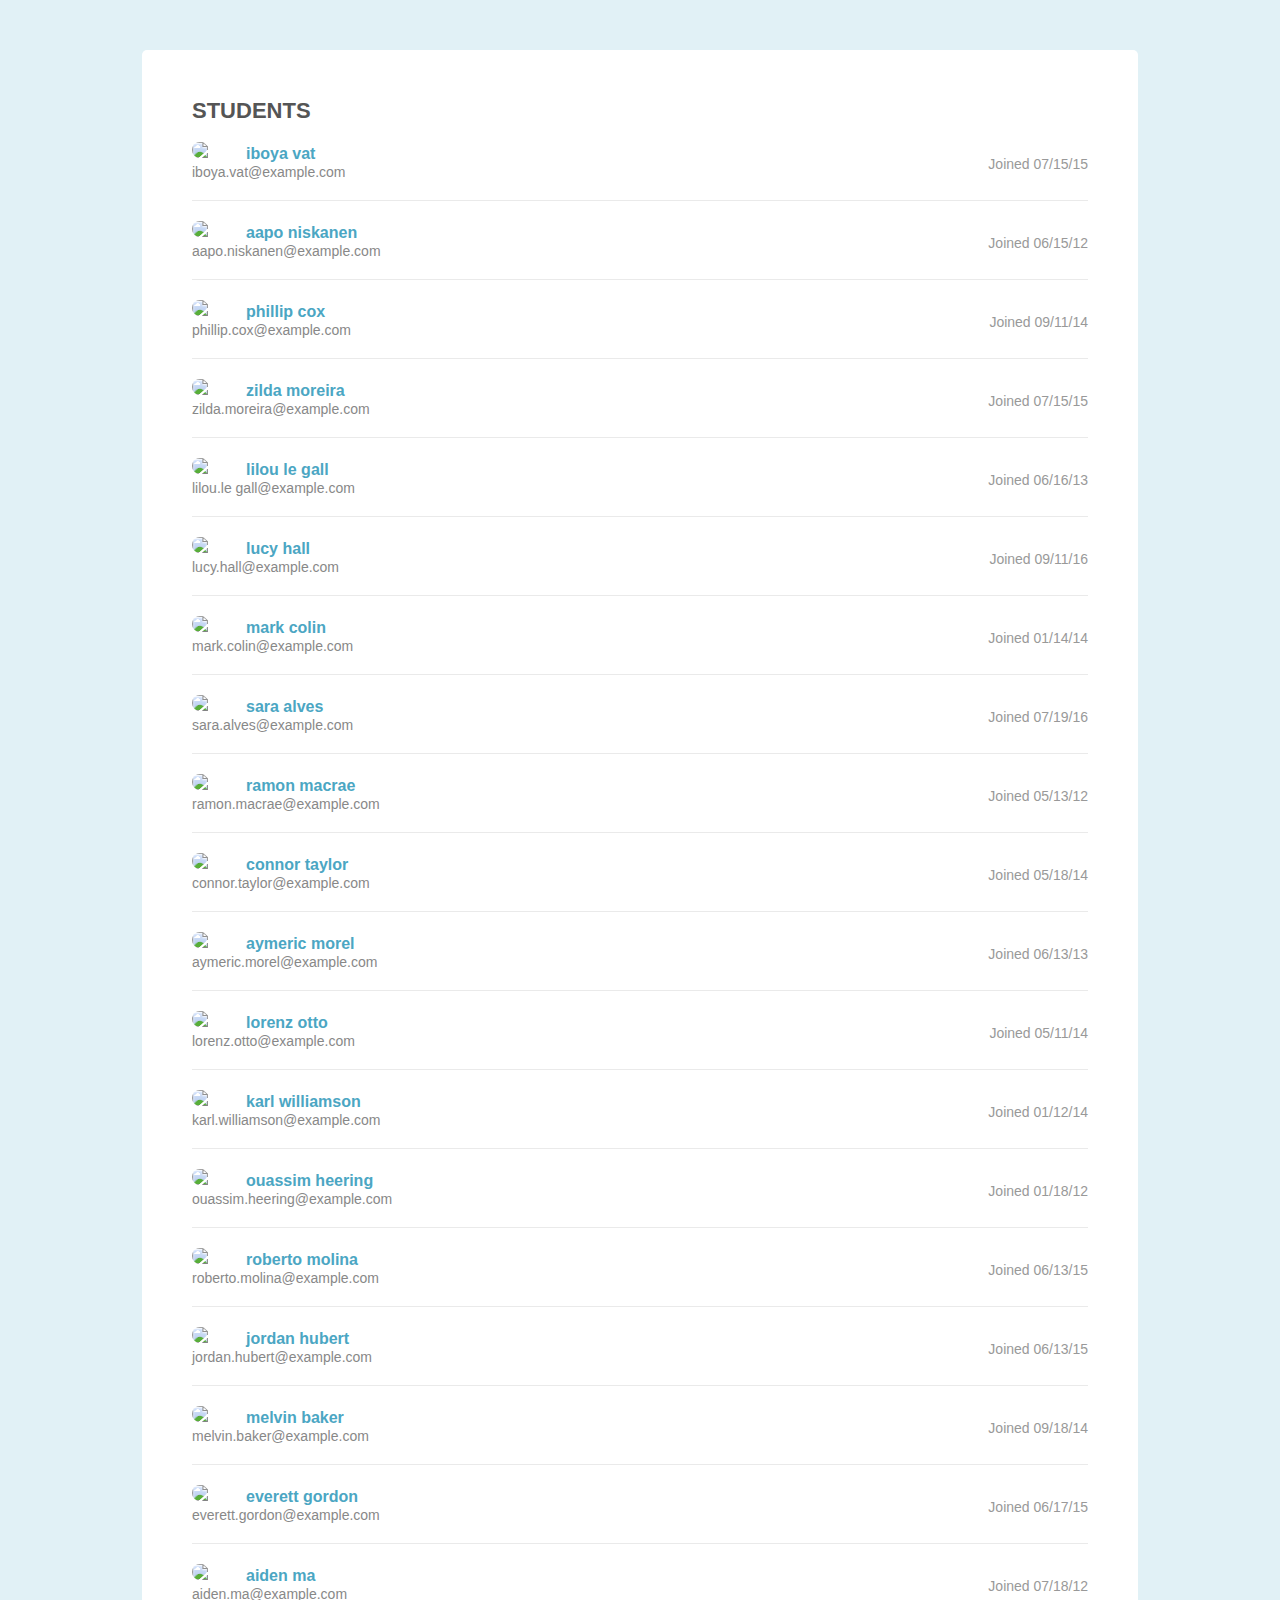
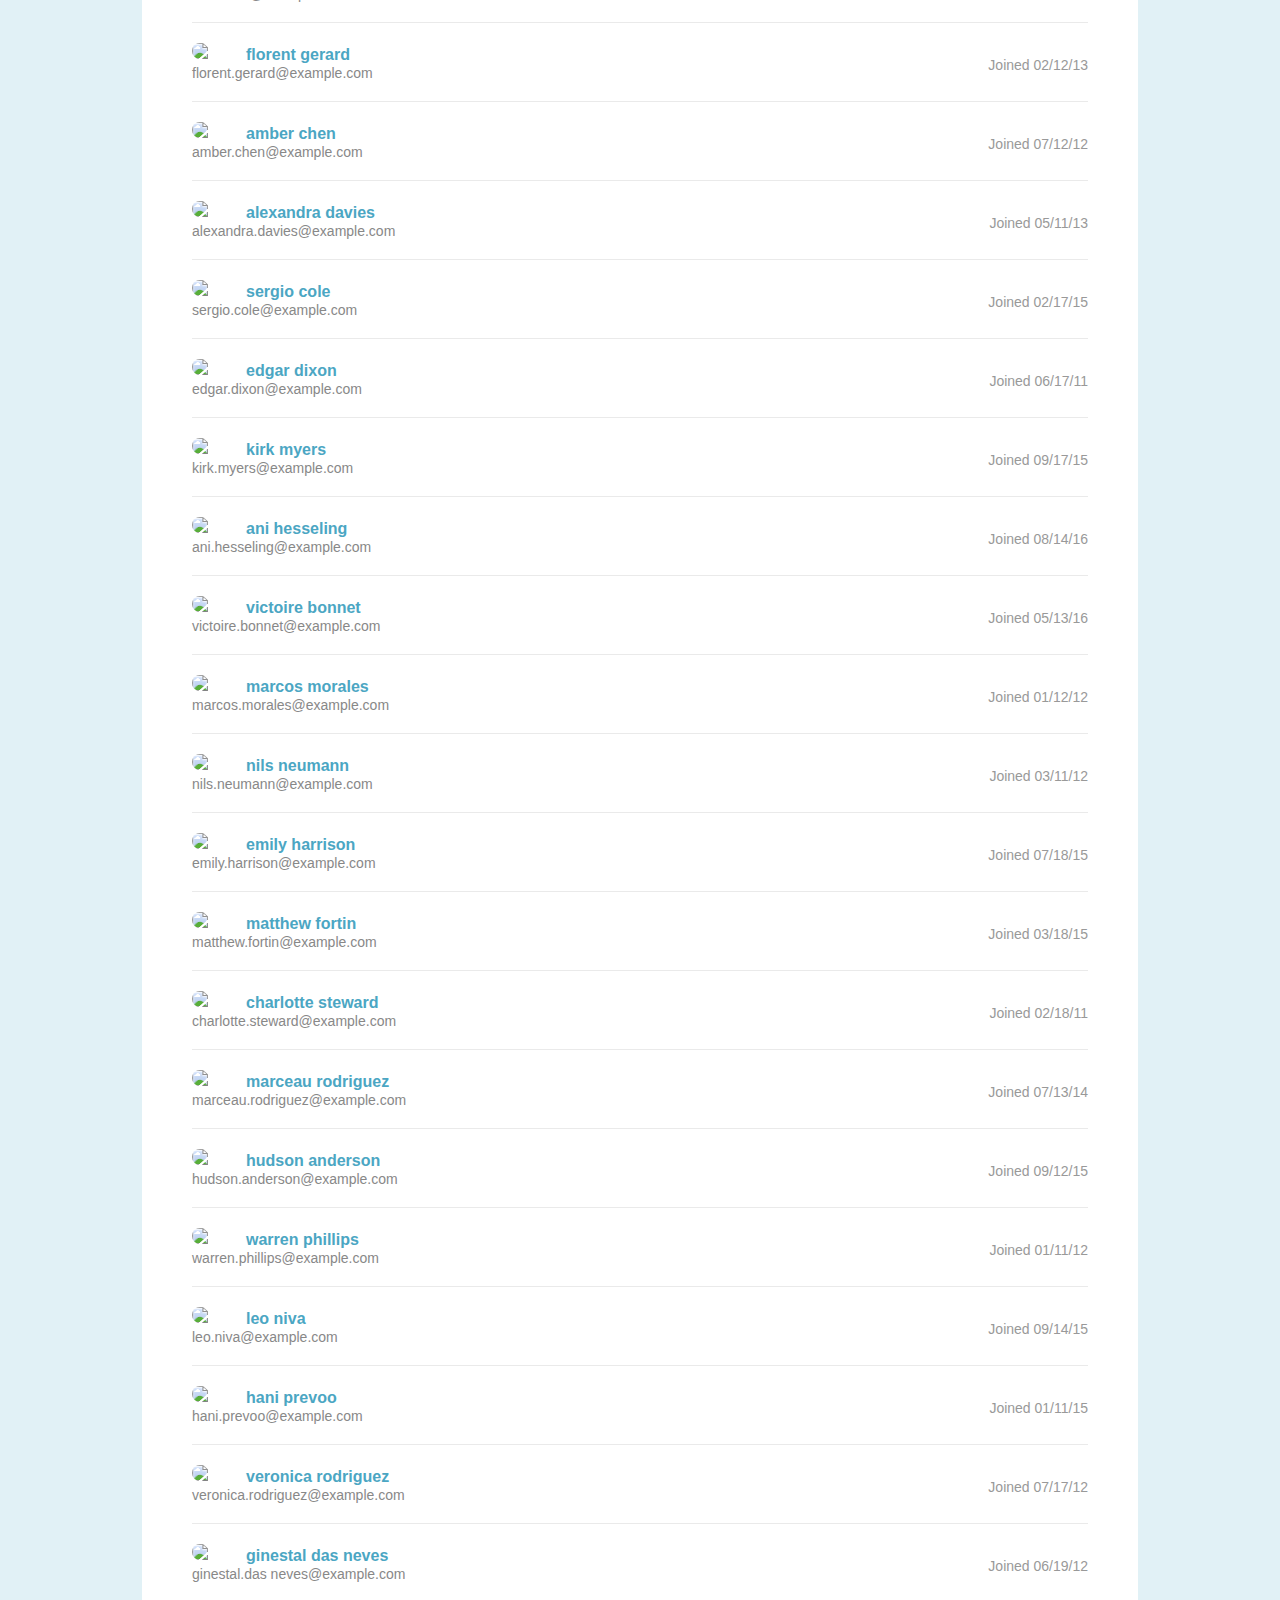
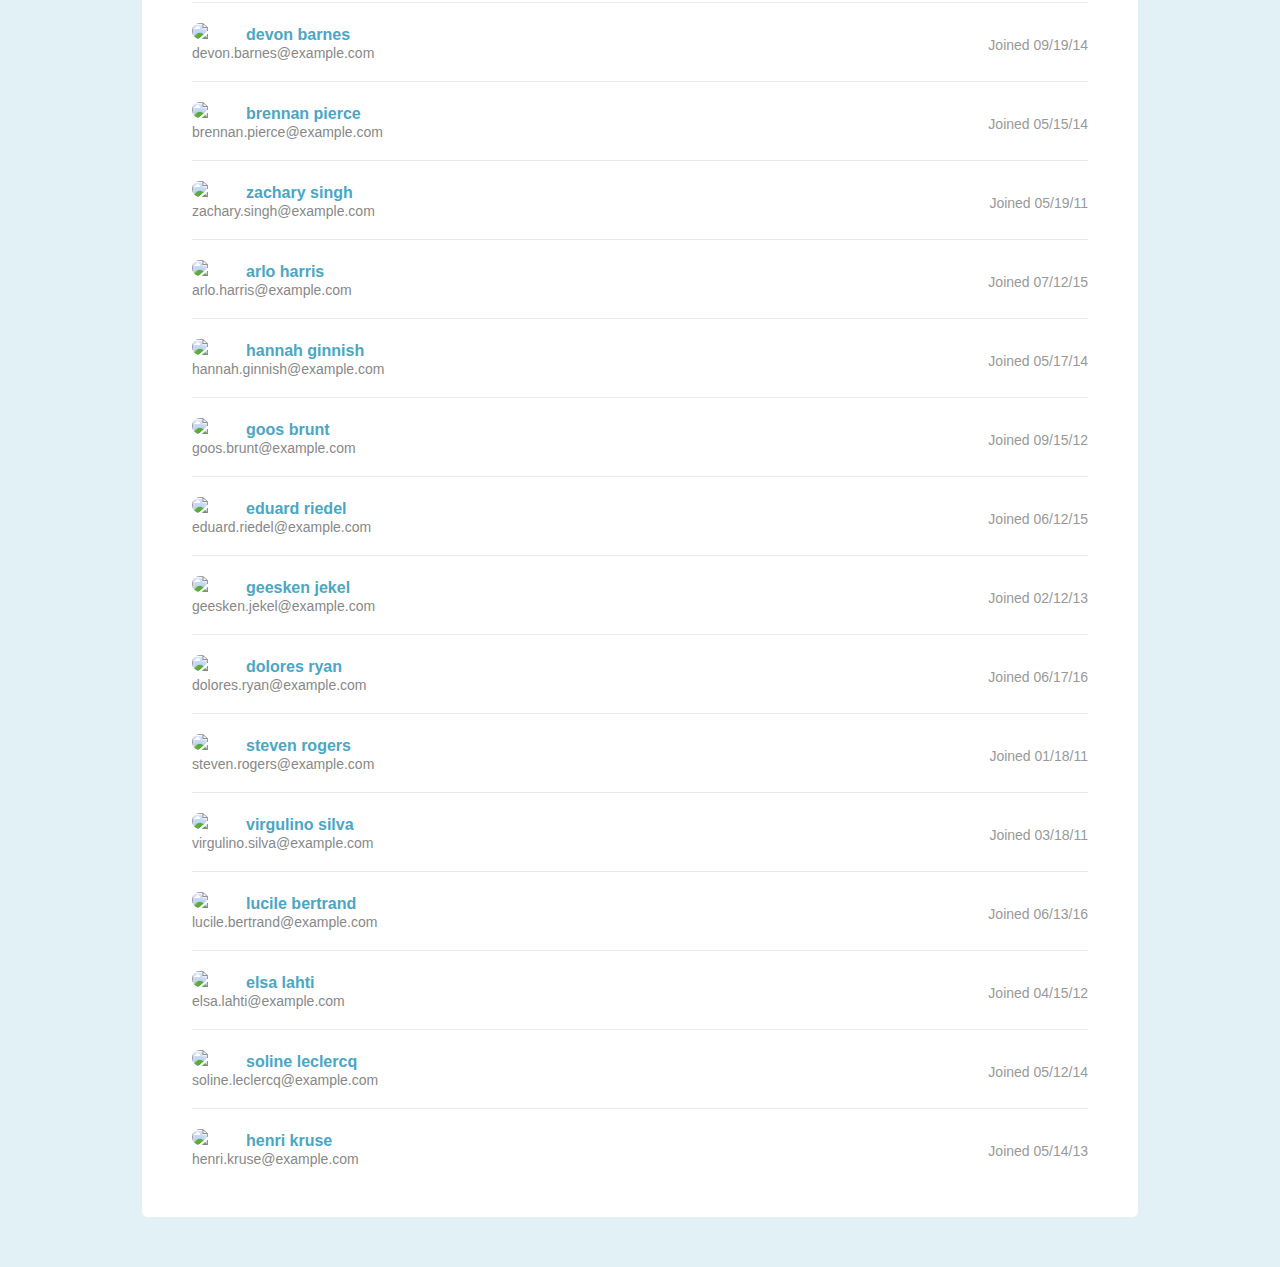
==== index.html @ 53dcae9d "Initial download of files" ====
<!doctype html>
<html lang="en">
  <head>
    <meta charset="utf-8"/>
    <meta name="viewport" content="width=device-width, initial-scale=1.0"/>
    <title>Students</title>
    <link rel="stylesheet" href="css/reset.css">
    <link rel="stylesheet" href="css/design.css">
  </head>
  <body>
    <div class="page">
      <div class="page-header cf">
        <h2>Students</h2>
        <!-- dynamically insert search form here (optional) -->

      </div>
      <ul class="student-list">
        <li class="student-item cf">
            <div class="student-details">
                <img class="avatar" src="https://randomuser.me/api/portraits/thumb/women/67.jpg">
                <h3>iboya vat</h3>
                <span class="email">iboya.vat@example.com</span>
            </div>
            <div class="joined-details">
                   <span class="date">Joined 07/15/15</span>
           </div>
        </li>
        <li class="student-item cf">
            <div class="student-details">
                <img class="avatar" src="https://randomuser.me/api/portraits/thumb/men/75.jpg">
                <h3>aapo niskanen</h3>
                <span class="email">aapo.niskanen@example.com</span>
            </div>
            <div class="joined-details">
                   <span class="date">Joined 06/15/12</span>
           </div>
        </li>
        <li class="student-item cf">
            <div class="student-details">
                <img class="avatar" src="https://randomuser.me/api/portraits/thumb/men/34.jpg">
                <h3>phillip cox</h3>
                <span class="email">phillip.cox@example.com</span>
            </div>
            <div class="joined-details">
                   <span class="date">Joined 09/11/14</span>
           </div>
        </li>
        <li class="student-item cf">
            <div class="student-details">
                <img class="avatar" src="https://randomuser.me/api/portraits/thumb/women/38.jpg">
                <h3>zilda moreira</h3>
                <span class="email">zilda.moreira@example.com</span>
            </div>
            <div class="joined-details">
                   <span class="date">Joined 07/15/15</span>
           </div>
        </li>
        <li class="student-item cf">
            <div class="student-details">
                <img class="avatar" src="https://randomuser.me/api/portraits/thumb/women/23.jpg">
                <h3>lilou le gall</h3>
                <span class="email">lilou.le gall@example.com</span>
            </div>
            <div class="joined-details">
                   <span class="date">Joined 06/16/13</span>
           </div>
        </li>
        <li class="student-item cf">
            <div class="student-details">
                <img class="avatar" src="https://randomuser.me/api/portraits/thumb/women/94.jpg">
                <h3>lucy hall</h3>
                <span class="email">lucy.hall@example.com</span>
            </div>
            <div class="joined-details">
                   <span class="date">Joined 09/11/16</span>
           </div>
        </li>
        <li class="student-item cf">
            <div class="student-details">
                <img class="avatar" src="https://randomuser.me/api/portraits/thumb/women/24.jpg">
                <h3>mark colin</h3>
                <span class="email">mark.colin@example.com</span>
            </div>
            <div class="joined-details">
                   <span class="date">Joined 01/14/14</span>
           </div>
        </li>
        <li class="student-item cf">
            <div class="student-details">
                <img class="avatar" src="https://randomuser.me/api/portraits/thumb/women/14.jpg">
                <h3>sara alves</h3>
                <span class="email">sara.alves@example.com</span>
            </div>
            <div class="joined-details">
                   <span class="date">Joined 07/19/16</span>
           </div>
        </li>
        <li class="student-item cf">
            <div class="student-details">
                <img class="avatar" src="https://randomuser.me/api/portraits/thumb/men/49.jpg">
                <h3>ramon macrae</h3>
                <span class="email">ramon.macrae@example.com</span>
            </div>
            <div class="joined-details">
                   <span class="date">Joined 05/13/12</span>
           </div>
        </li>
        <li class="student-item cf">
            <div class="student-details">
                <img class="avatar" src="https://randomuser.me/api/portraits/thumb/men/15.jpg">
                <h3>connor taylor</h3>
                <span class="email">connor.taylor@example.com</span>
            </div>
            <div class="joined-details">
                   <span class="date">Joined 05/18/14</span>
           </div>
        </li>
        <li class="student-item cf">
            <div class="student-details">
                <img class="avatar" src="https://randomuser.me/api/portraits/thumb/men/11.jpg">
                <h3>aymeric morel</h3>
                <span class="email">aymeric.morel@example.com</span>
            </div>
            <div class="joined-details">
                   <span class="date">Joined 06/13/13</span>
           </div>
        </li>
        <li class="student-item cf">
            <div class="student-details">
                <img class="avatar" src="https://randomuser.me/api/portraits/thumb/men/49.jpg">
                <h3>lorenz otto</h3>
                <span class="email">lorenz.otto@example.com</span>
            </div>
            <div class="joined-details">
                   <span class="date">Joined 05/11/14</span>
           </div>
        </li>
        <li class="student-item cf">
            <div class="student-details">
                <img class="avatar" src="https://randomuser.me/api/portraits/thumb/men/29.jpg">
                <h3>karl williamson</h3>
                <span class="email">karl.williamson@example.com</span>
            </div>
            <div class="joined-details">
                   <span class="date">Joined 01/12/14</span>
           </div>
        </li>
        <li class="student-item cf">
            <div class="student-details">
                <img class="avatar" src="https://randomuser.me/api/portraits/thumb/men/34.jpg">
                <h3>ouassim heering</h3>
                <span class="email">ouassim.heering@example.com</span>
            </div>
            <div class="joined-details">
                   <span class="date">Joined 01/18/12</span>
           </div>
        </li>
        <li class="student-item cf">
            <div class="student-details">
                <img class="avatar" src="https://randomuser.me/api/portraits/thumb/men/91.jpg">
                <h3>roberto molina</h3>
                <span class="email">roberto.molina@example.com</span>
            </div>
            <div class="joined-details">
                   <span class="date">Joined 06/13/15</span>
           </div>
        </li>
        <li class="student-item cf">
            <div class="student-details">
                <img class="avatar" src="https://randomuser.me/api/portraits/thumb/men/28.jpg">
                <h3>jordan hubert</h3>
                <span class="email">jordan.hubert@example.com</span>
            </div>
            <div class="joined-details">
                   <span class="date">Joined 06/13/15</span>
           </div>
        </li>
        <li class="student-item cf">
            <div class="student-details">
                <img class="avatar" src="https://randomuser.me/api/portraits/thumb/men/29.jpg">
                <h3>melvin baker</h3>
                <span class="email">melvin.baker@example.com</span>
            </div>
            <div class="joined-details">
                   <span class="date">Joined 09/18/14</span>
           </div>
        </li>
        <li class="student-item cf">
            <div class="student-details">
                <img class="avatar" src="https://randomuser.me/api/portraits/thumb/men/26.jpg">
                <h3>everett gordon</h3>
                <span class="email">everett.gordon@example.com</span>
            </div>
            <div class="joined-details">
                   <span class="date">Joined 06/17/15</span>
           </div>
        </li>
        <li class="student-item cf">
            <div class="student-details">
                <img class="avatar" src="https://randomuser.me/api/portraits/thumb/men/82.jpg">
                <h3>aiden ma</h3>
                <span class="email">aiden.ma@example.com</span>
            </div>
            <div class="joined-details">
                   <span class="date">Joined 07/18/12</span>
           </div>
        </li>
        <li class="student-item cf">
            <div class="student-details">
                <img class="avatar" src="https://randomuser.me/api/portraits/thumb/men/62.jpg">
                <h3>florent gerard</h3>
                <span class="email">florent.gerard@example.com</span>
            </div>
            <div class="joined-details">
                   <span class="date">Joined 02/12/13</span>
           </div>
        </li>
        <li class="student-item cf">
            <div class="student-details">
                <img class="avatar" src="https://randomuser.me/api/portraits/thumb/women/96.jpg">
                <h3>amber chen</h3>
                <span class="email">amber.chen@example.com</span>
            </div>
            <div class="joined-details">
                   <span class="date">Joined 07/12/12</span>
           </div>
        </li>
        <li class="student-item cf">
            <div class="student-details">
                <img class="avatar" src="https://randomuser.me/api/portraits/thumb/women/9.jpg">
                <h3>alexandra davies</h3>
                <span class="email">alexandra.davies@example.com</span>
            </div>
            <div class="joined-details">
                   <span class="date">Joined 05/11/13</span>
           </div>
        </li>
        <li class="student-item cf">
            <div class="student-details">
                <img class="avatar" src="https://randomuser.me/api/portraits/thumb/men/57.jpg">
                <h3>sergio cole</h3>
                <span class="email">sergio.cole@example.com</span>
            </div>
            <div class="joined-details">
                   <span class="date">Joined 02/17/15</span>
           </div>
        </li>
        <li class="student-item cf">
            <div class="student-details">
                <img class="avatar" src="https://randomuser.me/api/portraits/thumb/men/98.jpg">
                <h3>edgar dixon</h3>
                <span class="email">edgar.dixon@example.com</span>
            </div>
            <div class="joined-details">
                   <span class="date">Joined 06/17/11</span>
           </div>
        </li>
        <li class="student-item cf">
            <div class="student-details">
                <img class="avatar" src="https://randomuser.me/api/portraits/thumb/men/94.jpg">
                <h3>kirk myers</h3>
                <span class="email">kirk.myers@example.com</span>
            </div>
            <div class="joined-details">
                   <span class="date">Joined 09/17/15</span>
           </div>
        </li>
        <li class="student-item cf">
            <div class="student-details">
                <img class="avatar" src="https://randomuser.me/api/portraits/thumb/women/28.jpg">
                <h3>ani hesseling</h3>
                <span class="email">ani.hesseling@example.com</span>
            </div>
            <div class="joined-details">
                   <span class="date">Joined 08/14/16</span>
           </div>
        </li>
        <li class="student-item cf">
            <div class="student-details">
                <img class="avatar" src="https://randomuser.me/api/portraits/thumb/women/24.jpg">
                <h3>victoire bonnet</h3>
                <span class="email">victoire.bonnet@example.com</span>
            </div>
            <div class="joined-details">
                   <span class="date">Joined 05/13/16</span>
           </div>
        </li>
        <li class="student-item cf">
            <div class="student-details">
                <img class="avatar" src="https://randomuser.me/api/portraits/thumb/men/44.jpg">
                <h3>marcos morales</h3>
                <span class="email">marcos.morales@example.com</span>
            </div>
            <div class="joined-details">
                   <span class="date">Joined 01/12/12</span>
           </div>
        </li>
        <li class="student-item cf">
            <div class="student-details">
                <img class="avatar" src="https://randomuser.me/api/portraits/thumb/men/75.jpg">
                <h3>nils neumann</h3>
                <span class="email">nils.neumann@example.com</span>
            </div>
            <div class="joined-details">
                   <span class="date">Joined 03/11/12</span>
           </div>
        </li>
        <li class="student-item cf">
            <div class="student-details">
                <img class="avatar" src="https://randomuser.me/api/portraits/thumb/women/86.jpg">
                <h3>emily harrison</h3>
                <span class="email">emily.harrison@example.com</span>
            </div>
            <div class="joined-details">
                   <span class="date">Joined 07/18/15</span>
           </div>
        </li>
        <li class="student-item cf">
            <div class="student-details">
                <img class="avatar" src="https://randomuser.me/api/portraits/thumb/men/41.jpg">
                <h3>matthew fortin</h3>
                <span class="email">matthew.fortin@example.com</span>
            </div>
            <div class="joined-details">
                   <span class="date">Joined 03/18/15</span>
           </div>
        </li>
        <li class="student-item cf">
            <div class="student-details">
                <img class="avatar" src="https://randomuser.me/api/portraits/thumb/women/32.jpg">
                <h3>charlotte steward</h3>
                <span class="email">charlotte.steward@example.com</span>
            </div>
            <div class="joined-details">
                   <span class="date">Joined 02/18/11</span>
           </div>
        </li>
        <li class="student-item cf">
            <div class="student-details">
                <img class="avatar" src="https://randomuser.me/api/portraits/thumb/men/3.jpg">
                <h3>marceau rodriguez</h3>
                <span class="email">marceau.rodriguez@example.com</span>
            </div>
            <div class="joined-details">
                   <span class="date">Joined 07/13/14</span>
           </div>
        </li>
        <li class="student-item cf">
            <div class="student-details">
                <img class="avatar" src="https://randomuser.me/api/portraits/thumb/men/91.jpg">
                <h3>hudson anderson</h3>
                <span class="email">hudson.anderson@example.com</span>
            </div>
            <div class="joined-details">
                   <span class="date">Joined 09/12/15</span>
           </div>
        </li>
        <li class="student-item cf">
            <div class="student-details">
                <img class="avatar" src="https://randomuser.me/api/portraits/thumb/men/33.jpg">
                <h3>warren phillips</h3>
                <span class="email">warren.phillips@example.com</span>
            </div>
            <div class="joined-details">
                   <span class="date">Joined 01/11/12</span>
           </div>
        </li>
        <li class="student-item cf">
            <div class="student-details">
                <img class="avatar" src="https://randomuser.me/api/portraits/thumb/men/41.jpg">
                <h3>leo niva</h3>
                <span class="email">leo.niva@example.com</span>
            </div>
            <div class="joined-details">
                   <span class="date">Joined 09/14/15</span>
           </div>
        </li>
        <li class="student-item cf">
            <div class="student-details">
                <img class="avatar" src="https://randomuser.me/api/portraits/thumb/men/3.jpg">
                <h3>hani prevoo</h3>
                <span class="email">hani.prevoo@example.com</span>
            </div>
            <div class="joined-details">
                   <span class="date">Joined 01/11/15</span>
           </div>
        </li>
        <li class="student-item cf">
            <div class="student-details">
                <img class="avatar" src="https://randomuser.me/api/portraits/thumb/women/79.jpg">
                <h3>veronica rodriguez</h3>
                <span class="email">veronica.rodriguez@example.com</span>
            </div>
            <div class="joined-details">
                   <span class="date">Joined 07/17/12</span>
           </div>
        </li>
        <li class="student-item cf">
            <div class="student-details">
                <img class="avatar" src="https://randomuser.me/api/portraits/thumb/men/41.jpg">
                <h3>ginestal das neves</h3>
                <span class="email">ginestal.das neves@example.com</span>
            </div>
            <div class="joined-details">
                   <span class="date">Joined 06/19/12</span>
           </div>
        </li>
        <li class="student-item cf">
            <div class="student-details">
                <img class="avatar" src="https://randomuser.me/api/portraits/thumb/men/63.jpg">
                <h3>devon barnes</h3>
                <span class="email">devon.barnes@example.com</span>
            </div>
            <div class="joined-details">
                   <span class="date">Joined 09/19/14</span>
           </div>
        </li>
        <li class="student-item cf">
            <div class="student-details">
                <img class="avatar" src="https://randomuser.me/api/portraits/thumb/men/55.jpg">
                <h3>brennan pierce</h3>
                <span class="email">brennan.pierce@example.com</span>
            </div>
            <div class="joined-details">
                   <span class="date">Joined 05/15/14</span>
           </div>
        </li>
        <li class="student-item cf">
            <div class="student-details">
                <img class="avatar" src="https://randomuser.me/api/portraits/thumb/men/35.jpg">
                <h3>zachary singh</h3>
                <span class="email">zachary.singh@example.com</span>
            </div>
            <div class="joined-details">
                   <span class="date">Joined 05/19/11</span>
           </div>
        </li>
        <li class="student-item cf">
            <div class="student-details">
                <img class="avatar" src="https://randomuser.me/api/portraits/thumb/men/35.jpg">
                <h3>arlo harris</h3>
                <span class="email">arlo.harris@example.com</span>
            </div>
            <div class="joined-details">
                   <span class="date">Joined 07/12/15</span>
           </div>
        </li>
        <li class="student-item cf">
            <div class="student-details">
                <img class="avatar" src="https://randomuser.me/api/portraits/thumb/women/60.jpg">
                <h3>hannah ginnish</h3>
                <span class="email">hannah.ginnish@example.com</span>
            </div>
            <div class="joined-details">
                   <span class="date">Joined 05/17/14</span>
           </div>
        </li>
        <li class="student-item cf">
            <div class="student-details">
                <img class="avatar" src="https://randomuser.me/api/portraits/thumb/men/95.jpg">
                <h3>goos brunt</h3>
                <span class="email">goos.brunt@example.com</span>
            </div>
            <div class="joined-details">
                   <span class="date">Joined 09/15/12</span>
           </div>
        </li>
        <li class="student-item cf">
            <div class="student-details">
                <img class="avatar" src="https://randomuser.me/api/portraits/thumb/men/91.jpg">
                <h3>eduard riedel</h3>
                <span class="email">eduard.riedel@example.com</span>
            </div>
            <div class="joined-details">
                   <span class="date">Joined 06/12/15</span>
           </div>
        </li>
        <li class="student-item cf">
            <div class="student-details">
                <img class="avatar" src="https://randomuser.me/api/portraits/thumb/women/42.jpg">
                <h3>geesken jekel</h3>
                <span class="email">geesken.jekel@example.com</span>
            </div>
            <div class="joined-details">
                   <span class="date">Joined 02/12/13</span>
           </div>
        </li>
        <li class="student-item cf">
            <div class="student-details">
                <img class="avatar" src="https://randomuser.me/api/portraits/thumb/women/54.jpg">
                <h3>dolores ryan</h3>
                <span class="email">dolores.ryan@example.com</span>
            </div>
            <div class="joined-details">
                   <span class="date">Joined 06/17/16</span>
           </div>
        </li>
        <li class="student-item cf">
            <div class="student-details">
                <img class="avatar" src="https://randomuser.me/api/portraits/thumb/men/49.jpg">
                <h3>steven rogers</h3>
                <span class="email">steven.rogers@example.com</span>
            </div>
            <div class="joined-details">
                   <span class="date">Joined 01/18/11</span>
           </div>
        </li>
        <li class="student-item cf">
            <div class="student-details">
                <img class="avatar" src="https://randomuser.me/api/portraits/thumb/men/63.jpg">
                <h3>virgulino silva</h3>
                <span class="email">virgulino.silva@example.com</span>
            </div>
            <div class="joined-details">
                   <span class="date">Joined 03/18/11</span>
           </div>
        </li>
        <li class="student-item cf">
            <div class="student-details">
                <img class="avatar" src="https://randomuser.me/api/portraits/thumb/women/11.jpg">
                <h3>lucile bertrand</h3>
                <span class="email">lucile.bertrand@example.com</span>
            </div>
            <div class="joined-details">
                   <span class="date">Joined 06/13/16</span>
           </div>
        </li>
        <li class="student-item cf">
            <div class="student-details">
                <img class="avatar" src="https://randomuser.me/api/portraits/thumb/women/10.jpg">
                <h3>elsa lahti</h3>
                <span class="email">elsa.lahti@example.com</span>
            </div>
            <div class="joined-details">
                   <span class="date">Joined 04/15/12</span>
           </div>
        </li>
        <li class="student-item cf">
            <div class="student-details">
                <img class="avatar" src="https://randomuser.me/api/portraits/thumb/women/12.jpg">
                <h3>soline leclercq</h3>
                <span class="email">soline.leclercq@example.com</span>
            </div>
            <div class="joined-details">
                   <span class="date">Joined 05/12/14</span>
           </div>
        </li>
        <li class="student-item cf">
            <div class="student-details">
                <img class="avatar" src="https://randomuser.me/api/portraits/thumb/men/89.jpg">
                <h3>henri kruse</h3>
                <span class="email">henri.kruse@example.com</span>
            </div>
            <div class="joined-details">
                   <span class="date">Joined 05/14/13</span>
           </div>
        </li>
      </ul>
      <!-- dynamically add pagination links here -->

    </div>
    <script src="js/script.js"></script>
  </body>
</html>
---- css/design.css ----
body{
  background-color: #e1f1f6;
  font-family: Helvetica, sans-serif;
  color: #222;
}

.page{
  margin: 50px auto;
  width: 70%;
  background-color: #fff;
  border-radius: 5px;
  padding: 50px;
}

.page-header{
  margin-bottom: 20px;
}
  .page-header h2{
    float: left;
    font-size: 22px;
    text-transform: uppercase;
    font-weight: bold;
    color: #555;
  }

  .page-header .student-search{
    float: right;
  }

    .page-header .student-search input{
      border-radius: 5px;
      border: 1px solid #eaeaea;
      padding: 8px 15px;
      font-size: 14px;
    }

    .page-header .student-search button{
      border-radius: 5px;
      border: 1px solid #eaeaea;
      padding: 8px 15px;
      font-size: 14px;
      background-color: #4ba6c3;
      color: #fff
    }

.student-list{}

  .student-item{
    margin: 0 0 20px 0;
    padding: 0 0 20px 0;
    border-bottom: 1px solid #eaeaea;
  }

    .student-details{
      width: 50%;
      float: left;
    }

      .student-details .avatar{
        width: 40px;
        height: auto;
        border-radius: 20px;
        float: left;
        margin-right: 14px
      }

      .student-details h3{
        margin: 4px 0 2px 0;
        font-weight: bold;
        color: #4ba6c3;
      }

      .student-details .email{
        color: #888;
        font-size: 14px;
      }


    .joined-details{
      width: 50%;
      float: left;
      text-align: right;
    }

      .joined-details .date{
        margin-top: 15px;
        display: block;
        font-size: 14px;
        color: #999;
      }

  .student-item:last-child{
    margin: 0;
    padding: 0;
    border-bottom: none;
  }

.pagination{
  margin: 40px 0 0 0;
  text-align: center;
}
 
  .pagination li{
    display: inline;
  }

    .pagination li a{
      border: 1px solid #eaeaea;
      border-radius: 5px;
      padding: 3px 8px;
      text-decoration: none;
      color: #4ba6c3;
    }

    .pagination li a.active,
    .pagination li a:hover{
      background-color: #4ba6c3;
      color: #fff;
    }
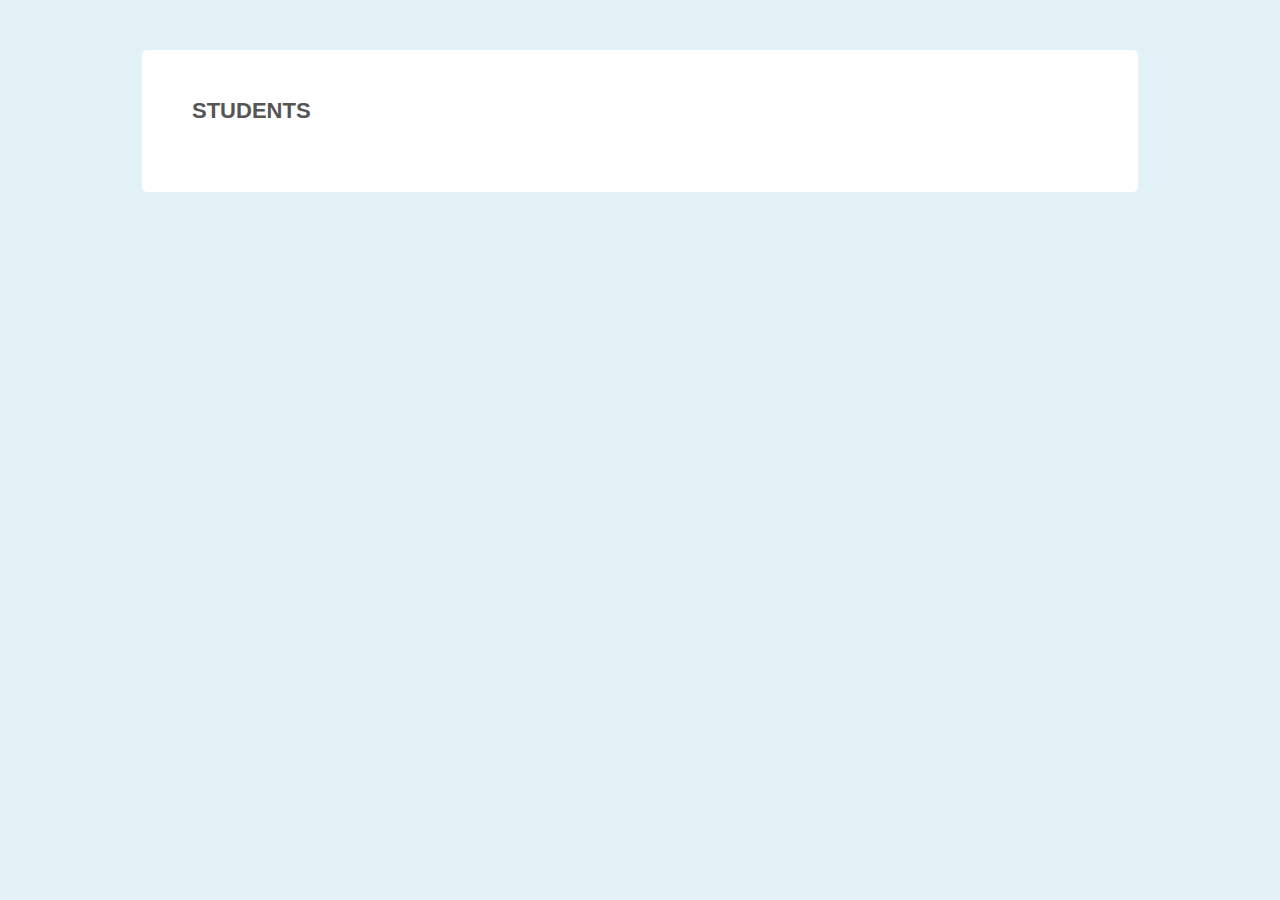
==== commit 9c3621f8: "First function working" ====
--- a/index.html
+++ b/index.html
@@ -562,4 +562,3 @@
     <script src="js/script.js"></script>
   </body>
 </html>
-
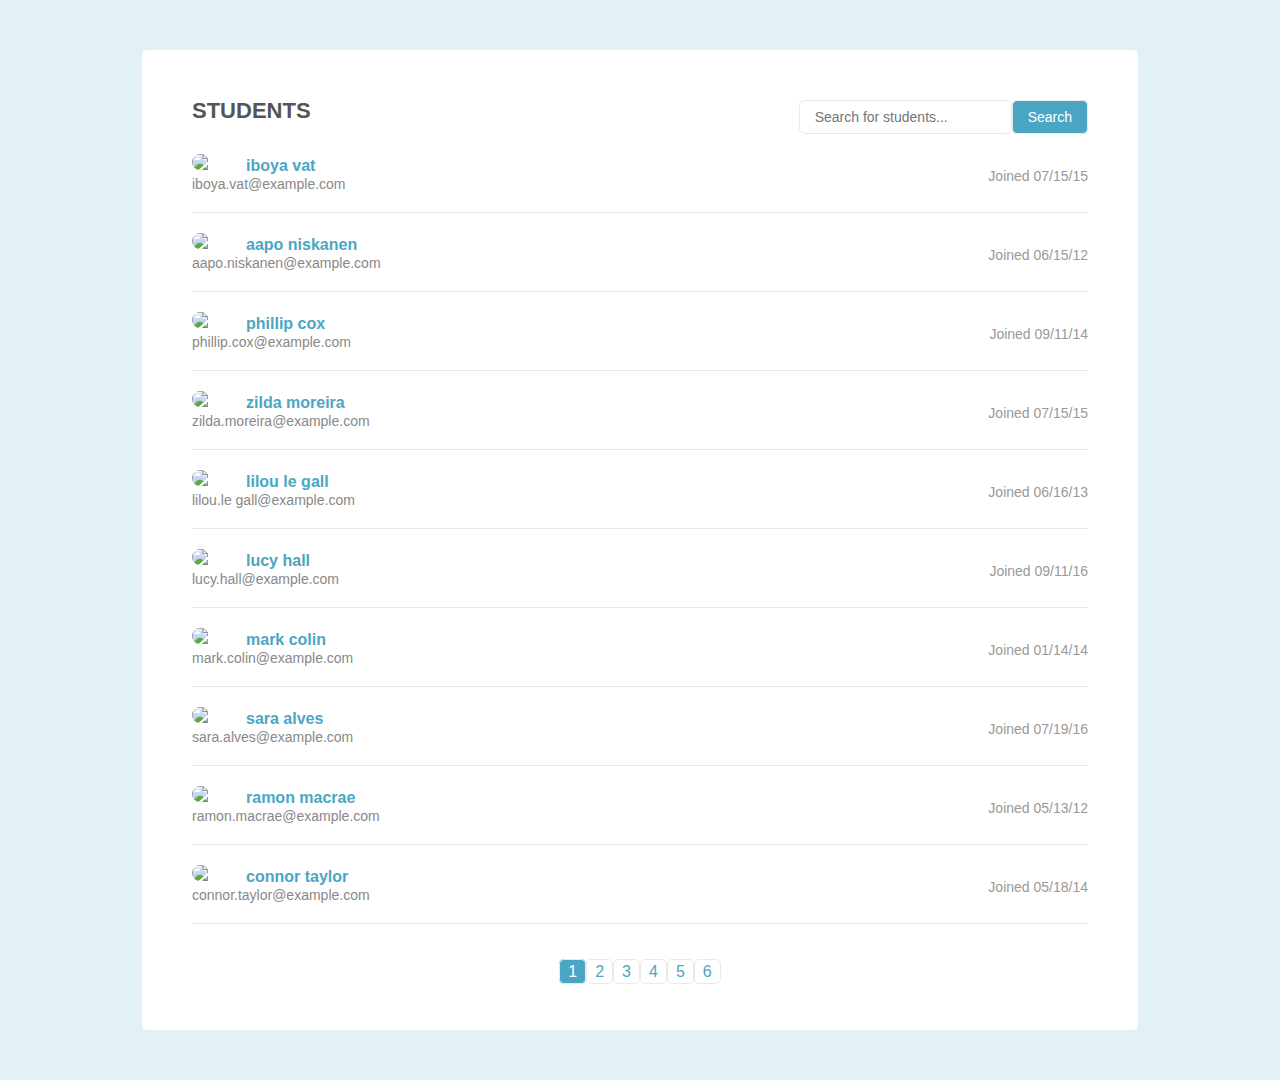
==== commit 676f611a: "search engine working" ====
--- a/index.html
+++ b/index.html
@@ -557,6 +557,10 @@
         </li>
       </ul>
       <!-- dynamically add pagination links here -->
+<!-- 
+      <div id="no-result">
+        <h2>No results</h2>
+      </div> -->
 
     </div>
     <script src="js/script.js"></script>
